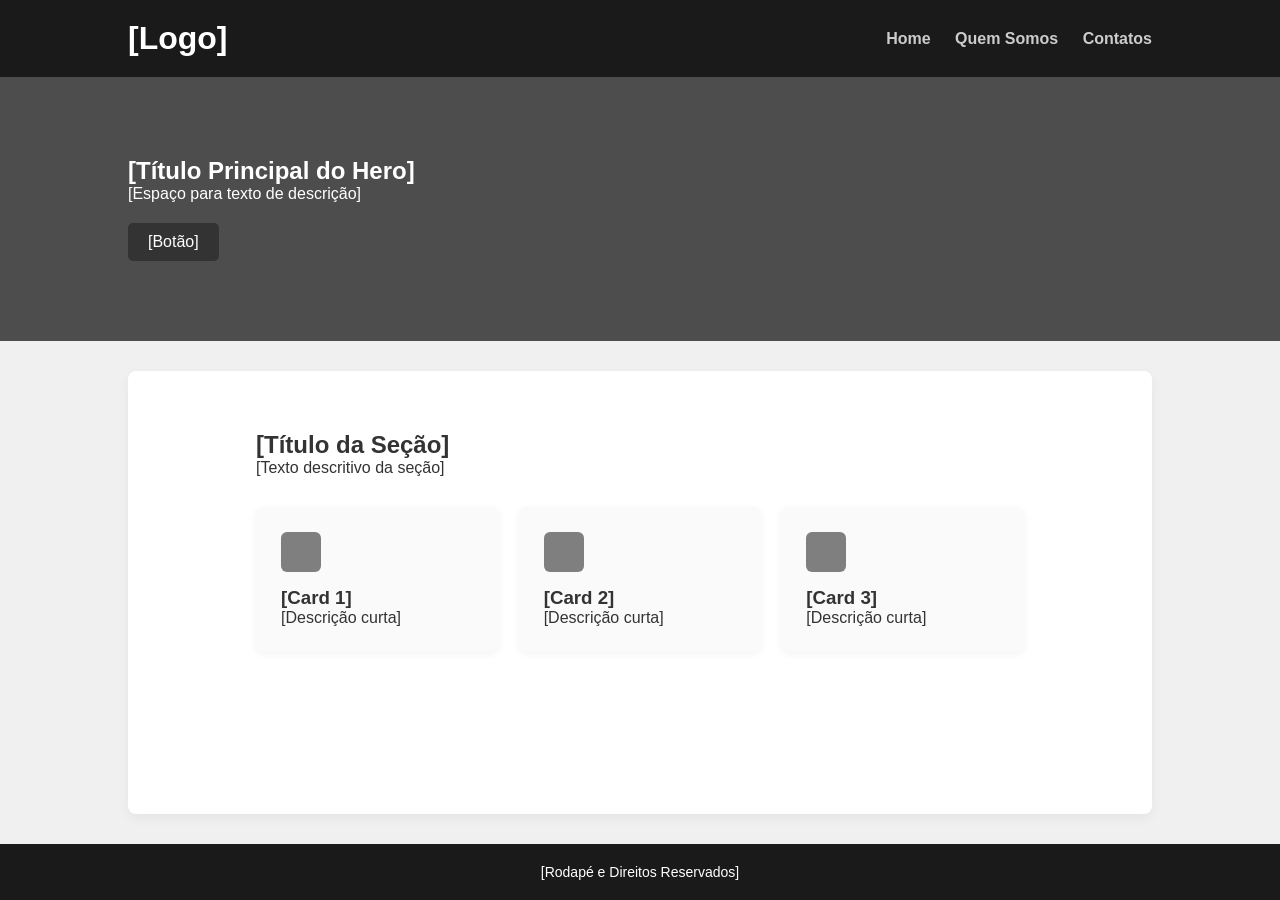
==== index.html @ ce994ba6 "Add files via upload" ====
<!DOCTYPE html>
<html lang="pt-BR">
<head>
    <meta charset="UTF-8">
    <meta name="viewport" content="width=device-width, initial-scale=1.0">
    <title>Site - Home</title>
    <link rel="stylesheet" href="style.css">
</head>
<body>

    <header>
        <div class="logo">
            <h1>[Logo]</h1>
        </div>
        <nav>
            <a href="index.html">Home</a>
            <a href="quemsomos.html">Quem Somos</a>
            <a href="contatos.html">Contatos</a>
        </nav>
    </header>

    <section class="topo">
        <div class="conteudo-topo">
            <h1>[Título Principal do Hero]</h1>
            <p>[Espaço para texto de descrição]</p>
            <div class="botao">[Botão]</div>
        </div>
    </section>

    <section class="secao-cartoes">
        <h2>[Título da Seção]</h2>
        <p>[Texto descritivo da seção]</p>
        
        <div class="container-cartoes">
            <div class="cartao">
                <div class="icone-cartao"></div>
                <h3>[Card 1]</h3>
                <p>[Descrição curta]</p>
            </div>
            <div class="cartao">
                <div class="icone-cartao"></div>
                <h3>[Card 2]</h3>
                <p>[Descrição curta]</p>
            </div>
            <div class="cartao">
                <div class="icone-cartao"></div>
                <h3>[Card 3]</h3>
                <p>[Descrição curta]</p>
            </div>
        </div>
    </section>

    <footer>
        <p>[Rodapé e Direitos Reservados]</p>
    </footer>

</body>
</html>
---- style.css ----
* {
    margin: 0;
    padding: 0;
    box-sizing: border-box;
    font-family: Arial, sans-serif;
}

body {
    background-color: #f0f0f0; /* Fundo cinza claro da página */
    color: #333333;           /* Texto padrão em cinza escuro */
    display: flex;
    flex-direction: column;
    min-height: 100vh;
}

header {
    background-color: #1a1a1a; /* Cinza bem escuro / quase preto */
    color: #ffffff;
    display: flex;
    justify-content: space-between;
    align-items: center;
    padding: 20px 10%;
}

.logo {
    display: flex;
    flex-direction: column;
}

nav a {
    color: #cccccc;            /* Cinza claro para os links do menu */
    text-decoration: none;
    margin-left: 20px;
    font-weight: bold;
}

nav a:hover {
    color: #ffffff;
}

.topo {
    background-color: #4d4d4d; /* Cinza médio para a seção de destaque (Hero) */
    color: #ffffff;
    display: flex;
    justify-content: space-between;
    align-items: center;
    padding: 80px 10%;
}

.conteudo-topo {
    flex: 1;
    max-width: 600px;
}

.botao {
    display: inline-block;
    background-color: #333333; /* Cinza escuro para simular o botão estático */
    color: #ffffff;
    padding: 10px 20px;
    text-decoration: none;
    border-radius: 5px;
    margin-top: 20px;
    border: none;
    cursor: default;           /* Mantém o cursor normal (sem mãozinha) */
}

.secao-cartoes, .secao-contato {
    padding: 60px 10%;
    background-color: #ffffff; /* Fundo branco dos blocos centrais */
    margin: 30px auto;
    width: 80%;
    border-radius: 8px;
    box-shadow: 0 4px 12px rgba(0,0,0,0.05);
    flex: 1;
}

.container-cartoes {
    display: flex;
    justify-content: space-between;
    gap: 20px;
    margin-top: 30px;
}

.cartao {
    flex: 1;
    background: #fafafa;       /* Cinza extremamente claro para os cartões individuais */
    padding: 25px;
    border-radius: 8px;
    box-shadow: 0 2px 8px rgba(0,0,0,0.05);
}

.icone-cartao {
    width: 40px;
    height: 40px;
    background-color: #7f7f7f; /* Cinza intermediário para o ícone simulado */
    border-radius: 6px;
    margin-bottom: 15px;
}

.bloco-formulario, .bloco-canais {
    flex: 1;
}

.secao-contato {
    display: flex;
    justify-content: space-between;
    gap: 40px;
}

.canal-item {
    display: flex;
    align-items: center;
    gap: 15px;
    margin-top: 20px;
}

footer {
    text-align: center;
    padding: 20px;
    background-color: #1a1a1a; /* Mesmo cinza escuro do header para combinar */
    color: #ffffff;
    margin-top: auto;
    font-size: 14px;
}
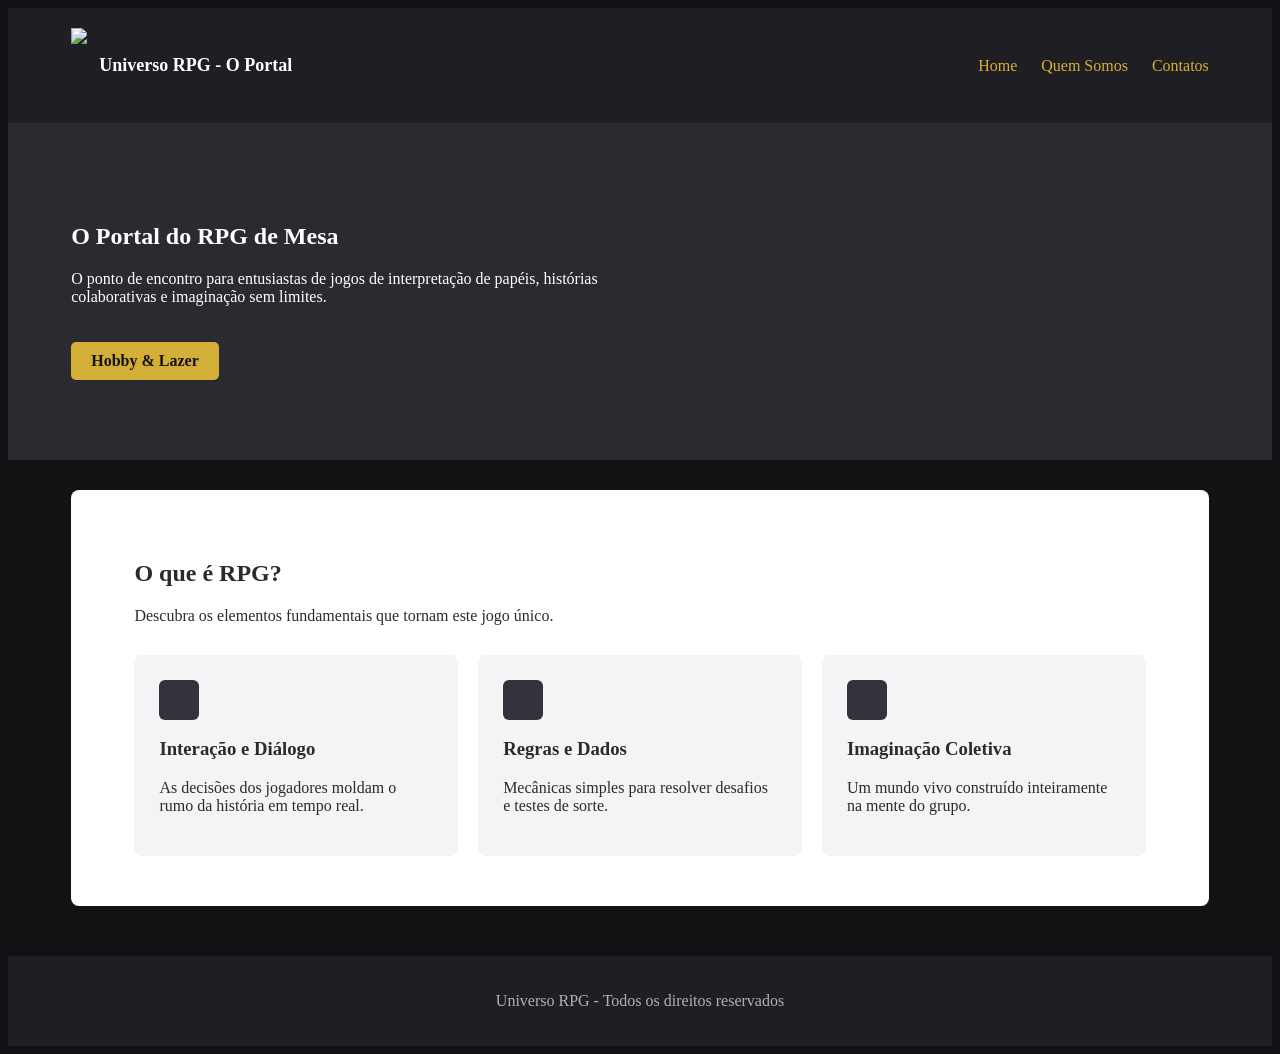
==== commit 4a48145c: "Add files via upload" ====
--- a/index.html
+++ b/index.html
@@ -3,14 +3,15 @@
 <head>
     <meta charset="UTF-8">
     <meta name="viewport" content="width=device-width, initial-scale=1.0">
-    <title>Site - Home</title>
+    <title>Universo RPG - Home</title>
     <link rel="stylesheet" href="style.css">
 </head>
 <body>
 
     <header>
         <div class="logo">
-            <h1>[Logo]</h1>
+            <img src="imagens/logo.png">
+            <span>Universo RPG - O Portal</span>
         </div>
         <nav>
             <a href="index.html">Home</a>
@@ -21,37 +22,37 @@
 
     <section class="topo">
         <div class="conteudo-topo">
-            <h1>[Título Principal do Hero]</h1>
-            <p>[Espaço para texto de descrição]</p>
-            <div class="botao">[Botão]</div>
+            <h1>O Portal do RPG de Mesa</h1>
+            <p>O ponto de encontro para entusiastas de jogos de interpretação de papéis, histórias colaborativas e imaginação sem limites.</p>
+            <div class="botao">Hobby & Lazer</div>
         </div>
     </section>
 
     <section class="secao-cartoes">
-        <h2>[Título da Seção]</h2>
-        <p>[Texto descritivo da seção]</p>
+        <h2>O que é RPG?</h2>
+        <p>Descubra os elementos fundamentais que tornam este jogo único.</p>
         
         <div class="container-cartoes">
             <div class="cartao">
                 <div class="icone-cartao"></div>
-                <h3>[Card 1]</h3>
-                <p>[Descrição curta]</p>
+                <h3>Interação e Diálogo</h3>
+                <p>As decisões dos jogadores moldam o rumo da história em tempo real.</p>
             </div>
             <div class="cartao">
                 <div class="icone-cartao"></div>
-                <h3>[Card 2]</h3>
-                <p>[Descrição curta]</p>
+                <h3>Regras e Dados</h3>
+                <p>Mecânicas simples para resolver desafios e testes de sorte.</p>
             </div>
             <div class="cartao">
                 <div class="icone-cartao"></div>
-                <h3>[Card 3]</h3>
-                <p>[Descrição curta]</p>
+                <h3>Imaginação Coletiva</h3>
+                <p>Um mundo vivo construído inteiramente na mente do grupo.</p>
             </div>
         </div>
     </section>
 
     <footer>
-        <p>[Rodapé e Direitos Reservados]</p>
+        <p>Universo RPG - Todos os direitos reservados</p>
     </footer>
 
 </body>
--- a/style.css
+++ b/style.css
@@ -1,77 +1,49 @@
-* {
-    margin: 0;
-    padding: 0;
-    box-sizing: border-box;
-    font-family: Arial, sans-serif;
-}
-
 body {
-    background-color: #f0f0f0; /* Fundo cinza claro da página */
-    color: #333333;           /* Texto padrão em cinza escuro */
-    display: flex;
-    flex-direction: column;
-    min-height: 100vh;
+    background-color: #121214;
+    color: #2b2b2b;
 }
 
 header {
-    background-color: #1a1a1a; /* Cinza bem escuro / quase preto */
+    background-color: #1f1f23;
     color: #ffffff;
     display: flex;
     justify-content: space-between;
     align-items: center;
-    padding: 20px 10%;
-}
-
-.logo {
-    display: flex;
-    flex-direction: column;
+    padding: 20px 5%;
 }
 
 nav a {
-    color: #cccccc;            /* Cinza claro para os links do menu */
+    color: #d4af37;
     text-decoration: none;
     margin-left: 20px;
-    font-weight: bold;
-}
-
-nav a:hover {
-    color: #ffffff;
 }
 
 .topo {
-    background-color: #4d4d4d; /* Cinza médio para a seção de destaque (Hero) */
+    background-color: #2a2a31;
     color: #ffffff;
-    display: flex;
-    justify-content: space-between;
-    align-items: center;
-    padding: 80px 10%;
+    padding: 80px 5%;
 }
 
 .conteudo-topo {
-    flex: 1;
     max-width: 600px;
 }
 
 .botao {
     display: inline-block;
-    background-color: #333333; /* Cinza escuro para simular o botão estático */
-    color: #ffffff;
+    background-color: #d4af37;
+    color: #121214;
     padding: 10px 20px;
-    text-decoration: none;
+    margin-top: 20px;
     border-radius: 5px;
-    margin-top: 20px;
-    border: none;
-    cursor: default;           /* Mantém o cursor normal (sem mãozinha) */
+    font-weight: bold;
 }
 
-.secao-cartoes, .secao-contato {
-    padding: 60px 10%;
-    background-color: #ffffff; /* Fundo branco dos blocos centrais */
+.secao-cartoes {
+    background-color: #ffffff;
+    padding: 50px 5%;
     margin: 30px auto;
     width: 80%;
     border-radius: 8px;
-    box-shadow: 0 4px 12px rgba(0,0,0,0.05);
-    flex: 1;
 }
 
 .container-cartoes {
@@ -82,29 +54,33 @@
 }
 
 .cartao {
-    flex: 1;
-    background: #fafafa;       /* Cinza extremamente claro para os cartões individuais */
+    background-color: #f4f4f6;
     padding: 25px;
     border-radius: 8px;
-    box-shadow: 0 2px 8px rgba(0,0,0,0.05);
+    flex: 1;
 }
 
 .icone-cartao {
     width: 40px;
     height: 40px;
-    background-color: #7f7f7f; /* Cinza intermediário para o ícone simulado */
+    background-color: #33333b;
     border-radius: 6px;
     margin-bottom: 15px;
 }
 
-.bloco-formulario, .bloco-canais {
-    flex: 1;
-}
-
 .secao-contato {
+    background-color: #ffffff;
+    padding: 50px 5%;
+    margin: 30px auto;
+    width: 80%;
+    border-radius: 8px;
     display: flex;
     justify-content: space-between;
     gap: 40px;
+}
+
+.bloco-formulario, .bloco-canais {
+    width: 45%;
 }
 
 .canal-item {
@@ -115,10 +91,26 @@
 }
 
 footer {
+    background-color: #1f1f23;
+    color: #b0b0b8;
     text-align: center;
     padding: 20px;
-    background-color: #1a1a1a; /* Mesmo cinza escuro do header para combinar */
-    color: #ffffff;
-    margin-top: auto;
-    font-size: 14px;
+    margin-top: 50px;
+}
+
+.logo {
+    display: flex;
+    align-items: center; /* Alinha a imagem e o texto no meio certinho */
+    gap: 12px;           /* Dá um espaço entre a imagem e a frase */
+}
+
+.logo img {
+    height: 75px;        /* Controla o tamanho da altura da imagem */
+    width: auto;
+}
+
+.logo span {
+    color: #ffffff;      /* Cor branca para a frase */
+    font-size: 18px;     /* Tamanho da letra */
+    font-weight: bold;   /* Deixa em negrito */
 }
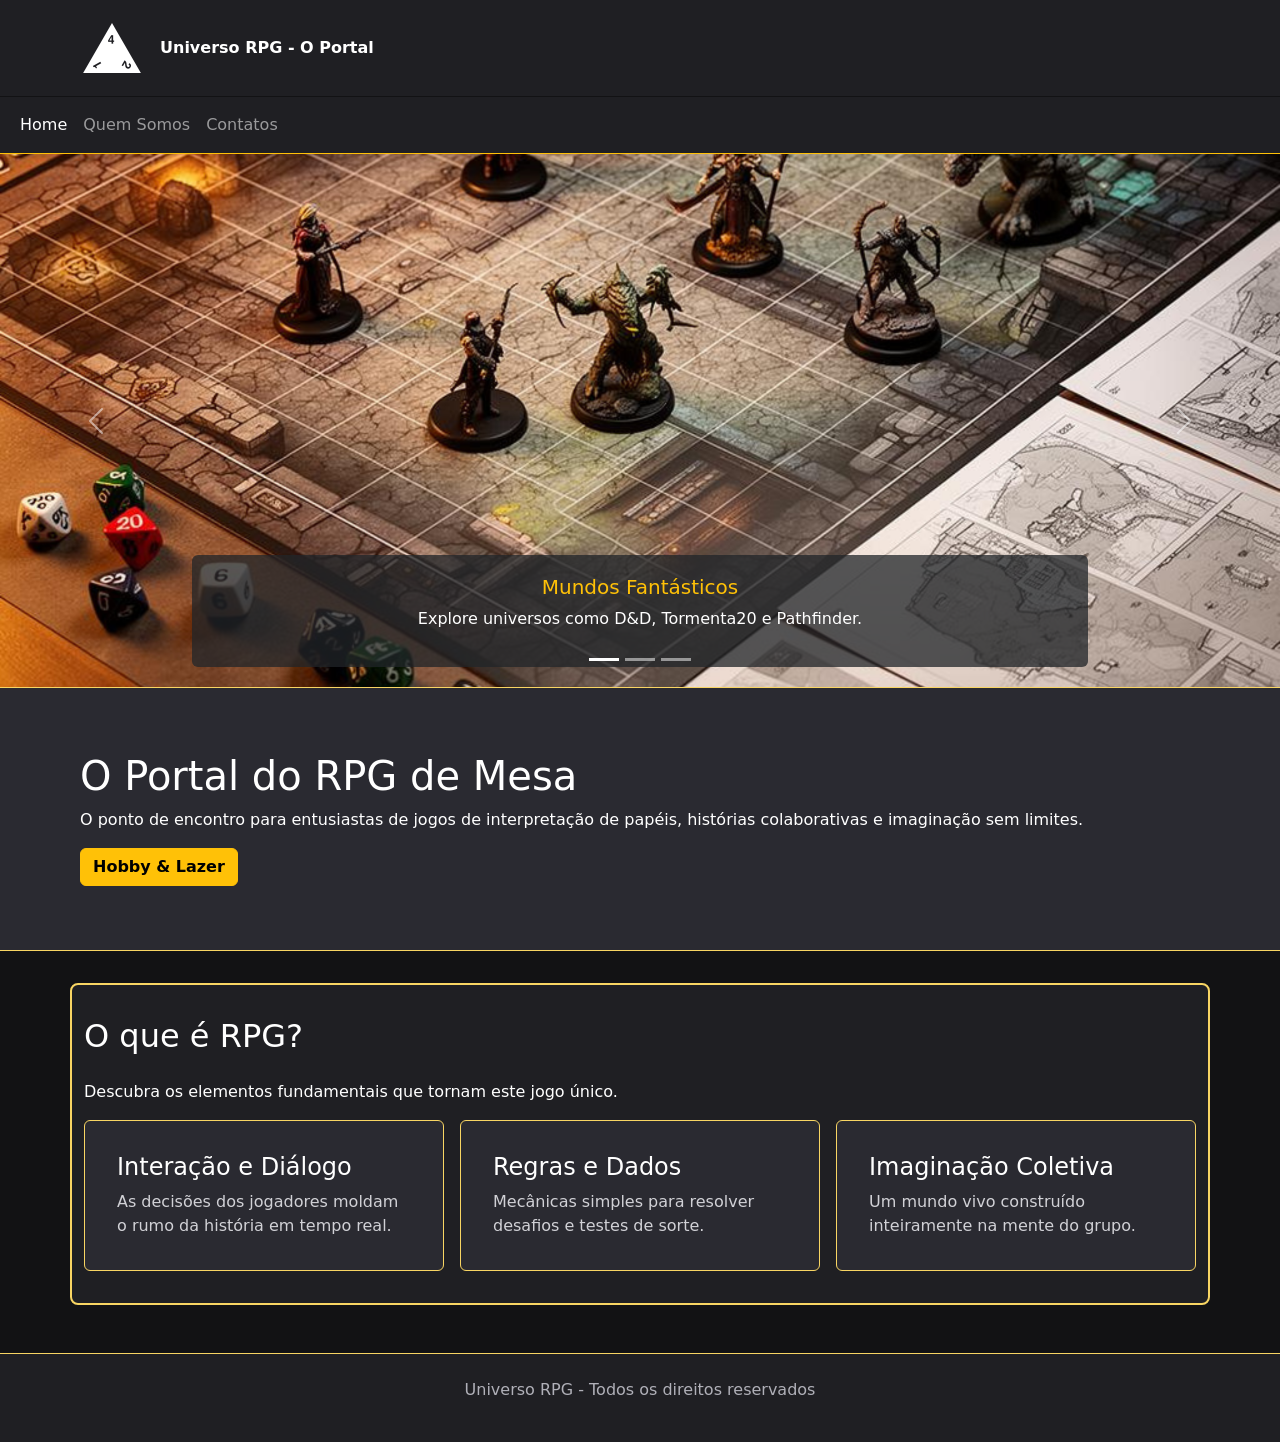
==== commit fd56bcf2: "Atividade 2 Utilizando Bootstrap e deixando o site responsivo" ====
--- a/index.html
+++ b/index.html
@@ -5,55 +5,119 @@
     <meta name="viewport" content="width=device-width, initial-scale=1.0">
     <title>Universo RPG - Home</title>
     <link rel="stylesheet" href="style.css">
+    <link href="https://cdn.jsdelivr.net/npm/bootstrap@5.3.3/dist/css/bootstrap.min.css" rel="stylesheet">
 </head>
 <body>
 
     <header>
         <div class="logo">
-            <img src="imagens/logo.png">
-            <span>Universo RPG - O Portal</span>
+            <img src="imagens/logo.png" alt="Logo do Universo RPG - O Portal">
+            <span><strong>Universo RPG - O Portal</strong></span>
         </div>
-        <nav>
-            <a href="index.html">Home</a>
-            <a href="quemsomos.html">Quem Somos</a>
-            <a href="contatos.html">Contatos</a>
-        </nav>
     </header>
 
-    <section class="topo">
-        <div class="conteudo-topo">
+    <nav class="navbar navbar-expand-sm bg-custom navbar-dark border-bottom border-warning sticky-top">
+        <div class="container-fluid">
+            <ul class="navbar-nav">
+                <li class="nav-item">
+                    <a class="nav-link active" href="index.html">Home</a>
+                </li>
+                <li class="nav-item">
+                    <a class="nav-link" href="quemsomos.html">Quem Somos</a>
+                </li>
+                <li class="nav-item">
+                    <a class="nav-link" href="contatos.html">Contatos</a>
+                </li>
+            </ul>
+        </div>
+    </nav>
+
+    <div id="demo" class="carousel slide" data-bs-ride="carousel">
+        <div class="carousel-indicators">
+            <button type="button" data-bs-target="#demo" data-bs-slide-to="0" class="active"></button>
+            <button type="button" data-bs-target="#demo" data-bs-slide-to="1"></button>
+            <button type="button" data-bs-target="#demo" data-bs-slide-to="2"></button>
+        </div>
+        
+        <div class="carousel-inner">
+            <div class="carousel-item active">
+                <img src="imagens/slide1.png" alt="Slide 1" class="d-block w-100">
+                 <div class="carousel-caption d-md-block bg-dark bg-opacity-75 rounded">
+                        <h5 class="text-warning">Mundos Fantásticos</h5>
+                        <p>Explore universos como D&D, Tormenta20 e Pathfinder.</p>
+                    </div>
+            </div>
+            <div class="carousel-item">
+                <img src="imagens/slide2.png" alt="Slide 2" class="d-block w-100">
+                 <div class="carousel-caption d-none d-md-block bg-dark bg-opacity-75 rounded">
+                        <h5 class="text-warning">Mistério & Horror</h5>
+                        <p>Enfrente horrores cósmicos e desvende segredos sombrios.</p>
+                    </div>
+            </div>
+            <div class="carousel-item">
+                <img src="imagens/slide3.png" alt="Slide 3" class="d-block w-100">
+                 <div class="carousel-caption d-none d-md-block bg-dark bg-opacity-75 rounded">
+                        <h5 class="text-warning">Encontre sua Mesa</h5>
+                        <p>Conecte-se com novos mestres e jogadores de todo o Brasil.</p>
+                    </div>
+            </div>
+        </div>
+        
+        <button class="carousel-control-prev" type="button" data-bs-target="#demo" data-bs-slide="prev">
+            <span class="carousel-control-prev-icon"></span>
+        </button>
+        <button class="carousel-control-next" type="button" data-bs-target="#demo" data-bs-slide="next">
+            <span class="carousel-control-next-icon"></span>
+        </button>
+    </div>
+
+    <section>
+        <div>
             <h1>O Portal do RPG de Mesa</h1>
             <p>O ponto de encontro para entusiastas de jogos de interpretação de papéis, histórias colaborativas e imaginação sem limites.</p>
-            <div class="botao">Hobby & Lazer</div>
+            <button type="button" class="btn btn-warning fw-bold">Hobby & Lazer</button>
         </div>
     </section>
 
-    <section class="secao-cartoes">
-        <h2>O que é RPG?</h2>
-        <p>Descubra os elementos fundamentais que tornam este jogo único.</p>
-        
-        <div class="container-cartoes">
-            <div class="cartao">
-                <div class="icone-cartao"></div>
-                <h3>Interação e Diálogo</h3>
-                <p>As decisões dos jogadores moldam o rumo da história em tempo real.</p>
-            </div>
-            <div class="cartao">
-                <div class="icone-cartao"></div>
-                <h3>Regras e Dados</h3>
-                <p>Mecânicas simples para resolver desafios e testes de sorte.</p>
-            </div>
-            <div class="cartao">
-                <div class="icone-cartao"></div>
-                <h3>Imaginação Coletiva</h3>
-                <p>Um mundo vivo construído inteiramente na mente do grupo.</p>
+    <main class="flex-grow-1">
+        <div class="container mt-3 card_b">
+            <h2>O que é RPG?</h2>
+            <p>Descubra os elementos fundamentais que tornam este jogo único.</p>
+            <div class="row g-3">
+                <div class="col-md-4">
+                    <div class="card h-100">
+                        <div class="card-body">
+                            <h4 class="card-title">Interação e Diálogo</h4>
+                            <p class="card-text">As decisões dos jogadores moldam o rumo da história em tempo real.</p>
+                        </div>
+                    </div>
+                </div>
+                
+                <div class="col-md-4">
+                    <div class="card h-100">
+                        <div class="card-body">
+                            <h4 class="card-title">Regras e Dados</h4>
+                            <p class="card-text">Mecânicas simples para resolver desafios e testes de sorte.</p>
+                        </div>
+                    </div>
+                </div>
+                
+                <div class="col-md-4">
+                    <div class="card h-100">
+                        <div class="card-body">
+                            <h4 class="card-title">Imaginação Coletiva</h4>
+                            <p class="card-text">Um mundo vivo construído inteiramente na mente do grupo.</p>
+                        </div>
+                    </div>
+                </div>
             </div>
         </div>
-    </section>
+    </main>
 
     <footer>
         <p>Universo RPG - Todos os direitos reservados</p>
     </footer>
 
+    <script src="https://cdn.jsdelivr.net/npm/bootstrap@5.3.3/dist/js/bootstrap.bundle.min.js"></script>
 </body>
 </html>
--- a/style.css
+++ b/style.css
@@ -1,116 +1,104 @@
+* {
+    margin: 0;
+    padding: 0;
+    box-sizing: border-box;
+    font-family: system-ui, -apple-system, BlinkMacSystemFont, 'Segoe UI', Roboto, sans-serif;
+}
+
 body {
+    display: flex;
+    flex-direction: column;
+    min-height: 100vh;
+    min-height: 100dvh;
     background-color: #121214;
-    color: #2b2b2b;
+    color: #ffffff;
 }
 
 header {
-    background-color: #1f1f23;
+    background: #1f1f23;
     color: #ffffff;
-    display: flex;
-    justify-content: space-between;
-    align-items: center;
-    padding: 20px 5%;
+    padding: 1rem 5rem;
+    width: 100%;
+    border-bottom: 1px solid #121214;
 }
 
-nav a {
-    color: #d4af37;
-    text-decoration: none;
-    margin-left: 20px;
+nav {
+    background: #1f1f23;
+    padding: 0.5rem 5rem;
+    width: 100%;
 }
 
-.topo {
-    background-color: #2a2a31;
+section {
+    padding: 4rem 5rem;
+    background: #2a2a31;
     color: #ffffff;
-    padding: 80px 5%;
+    border-top: 1px solid #f8d563;
+    border-bottom: 1px solid #f8d563;
 }
 
-.conteudo-topo {
-    max-width: 600px;
+h2 {
+    font-weight: normal;
+    padding-bottom: 1rem;
 }
 
-.botao {
-    display: inline-block;
-    background-color: #d4af37;
-    color: #121214;
-    padding: 10px 20px;
-    margin-top: 20px;
-    border-radius: 5px;
-    font-weight: bold;
-}
-
-.secao-cartoes {
-    background-color: #ffffff;
-    padding: 50px 5%;
-    margin: 30px auto;
-    width: 80%;
-    border-radius: 8px;
-}
-
-.container-cartoes {
-    display: flex;
-    justify-content: space-between;
-    gap: 20px;
-    margin-top: 30px;
-}
-
-.cartao {
-    background-color: #f4f4f6;
-    padding: 25px;
-    border-radius: 8px;
-    flex: 1;
-}
-
-.icone-cartao {
-    width: 40px;
-    height: 40px;
-    background-color: #33333b;
-    border-radius: 6px;
-    margin-bottom: 15px;
-}
-
-.secao-contato {
-    background-color: #ffffff;
-    padding: 50px 5%;
-    margin: 30px auto;
-    width: 80%;
-    border-radius: 8px;
-    display: flex;
-    justify-content: space-between;
-    gap: 40px;
-}
-
-.bloco-formulario, .bloco-canais {
-    width: 45%;
-}
-
-.canal-item {
-    display: flex;
-    align-items: center;
-    gap: 15px;
-    margin-top: 20px;
+main {
+    background: #121214;
+    padding: 1rem;
 }
 
 footer {
-    background-color: #1f1f23;
+    background: #1f1f23;
     color: #b0b0b8;
+    padding: 1.5rem 1rem;
     text-align: center;
-    padding: 20px;
-    margin-top: 50px;
+    border-top: 1px solid #f8d563;
+    margin-top: auto;
+}
+
+.card_b {
+    width: 90%;
+    margin: 2rem auto;
+    padding: 2rem 3rem;
+    background: #1f1f23;
+    color: white;
+    border-radius: 0.5rem;
+    border: 2px solid #f8d563;
+}
+
+.card {
+    background: #2a2a31 !important;
+    color: white !important;
+    border-radius: 0.5rem;
+    padding: 1rem;
+    border: 1px solid #f8d563 !important;
+}
+
+.card-title {
+    color: #f8d563;
+}
+
+.card-text {
+    color: #d1d1d6;
 }
 
 .logo {
     display: flex;
-    align-items: center; /* Alinha a imagem e o texto no meio certinho */
-    gap: 12px;           /* Dá um espaço entre a imagem e a frase */
+    align-items: center;
+    gap: 1rem;
 }
 
 .logo img {
-    height: 75px;        /* Controla o tamanho da altura da imagem */
-    width: auto;
+    height: 4rem;
 }
 
-.logo span {
-    color: #ffffff;      /* Cor branca para a frase */
-    font-size: 18px;     /* Tamanho da letra */
-    font-weight: bold;   /* Deixa em negrito */
+@media (max-width: 768px) {
+    header, nav, section {
+        padding: 1rem;
+    }
+
+    .card_b {
+        width: 98%;
+        margin: 1rem auto;
+        padding: 1rem;
+    }
 }
